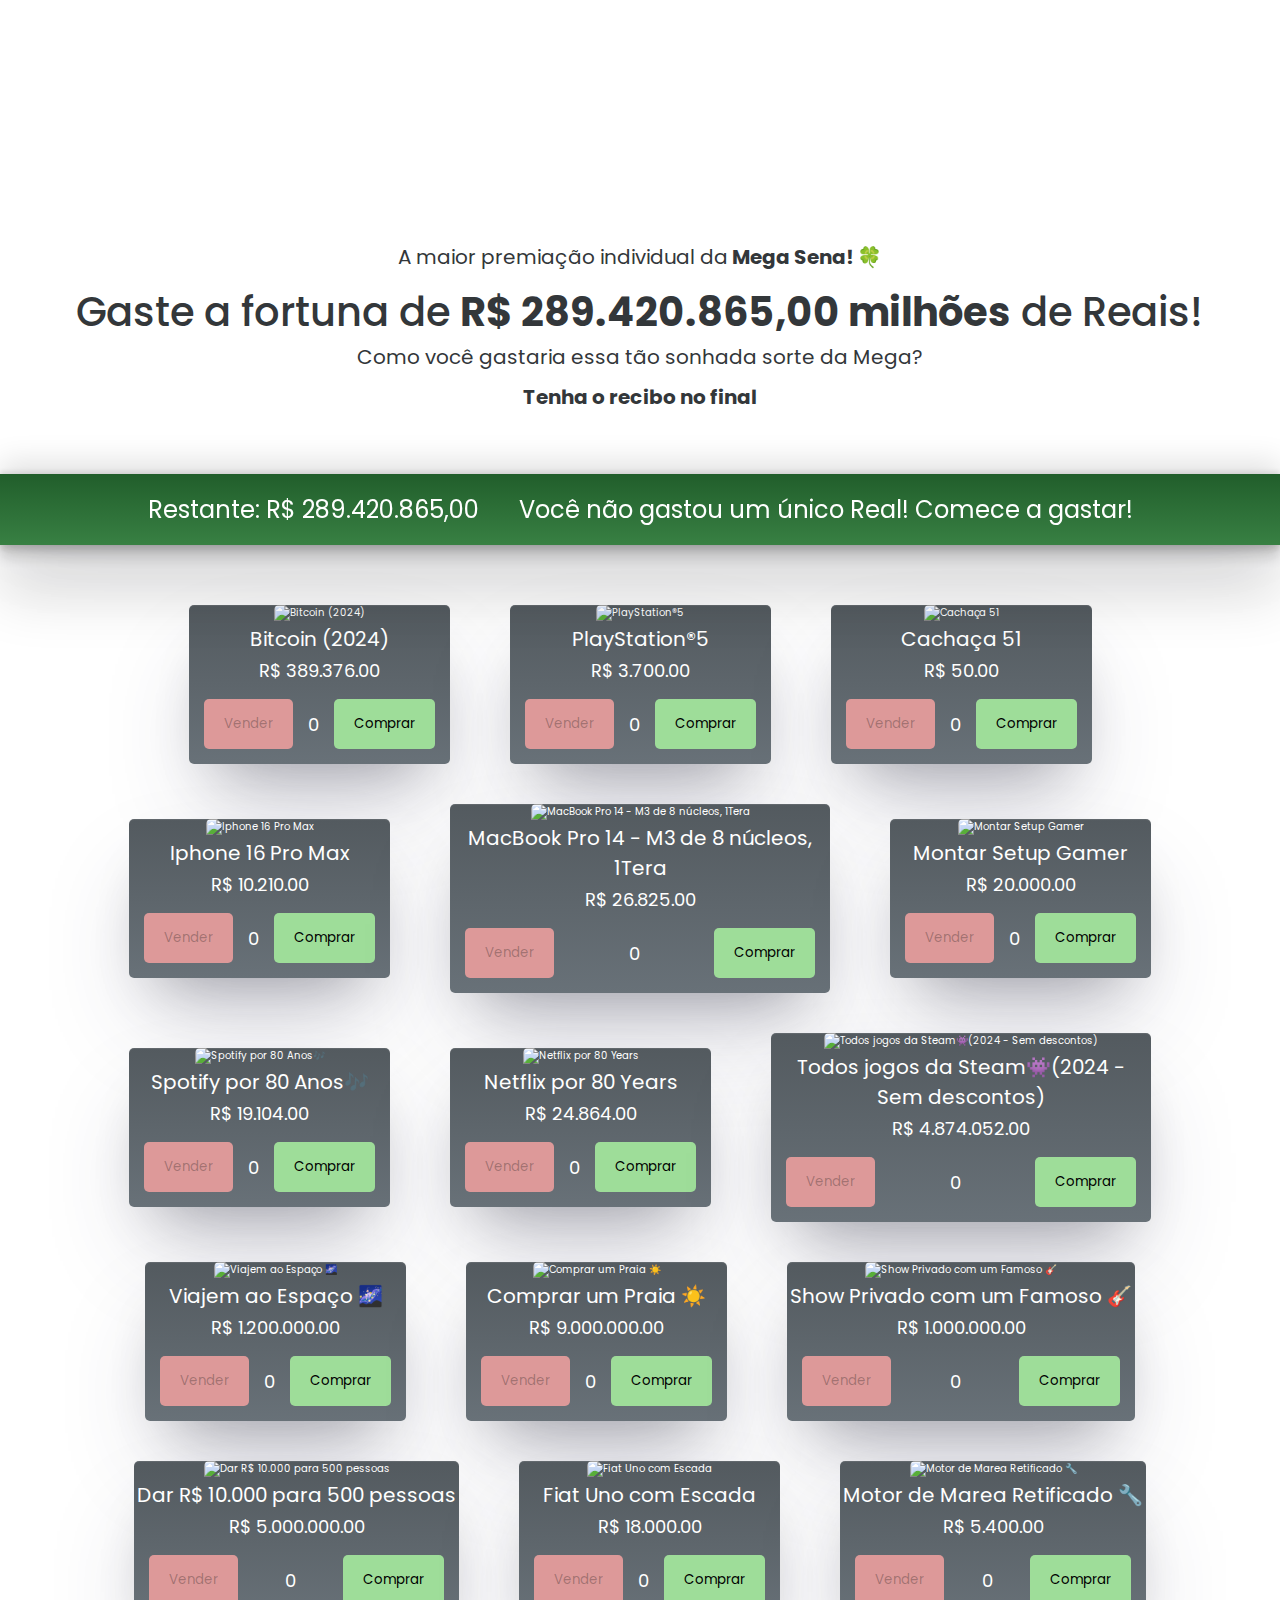
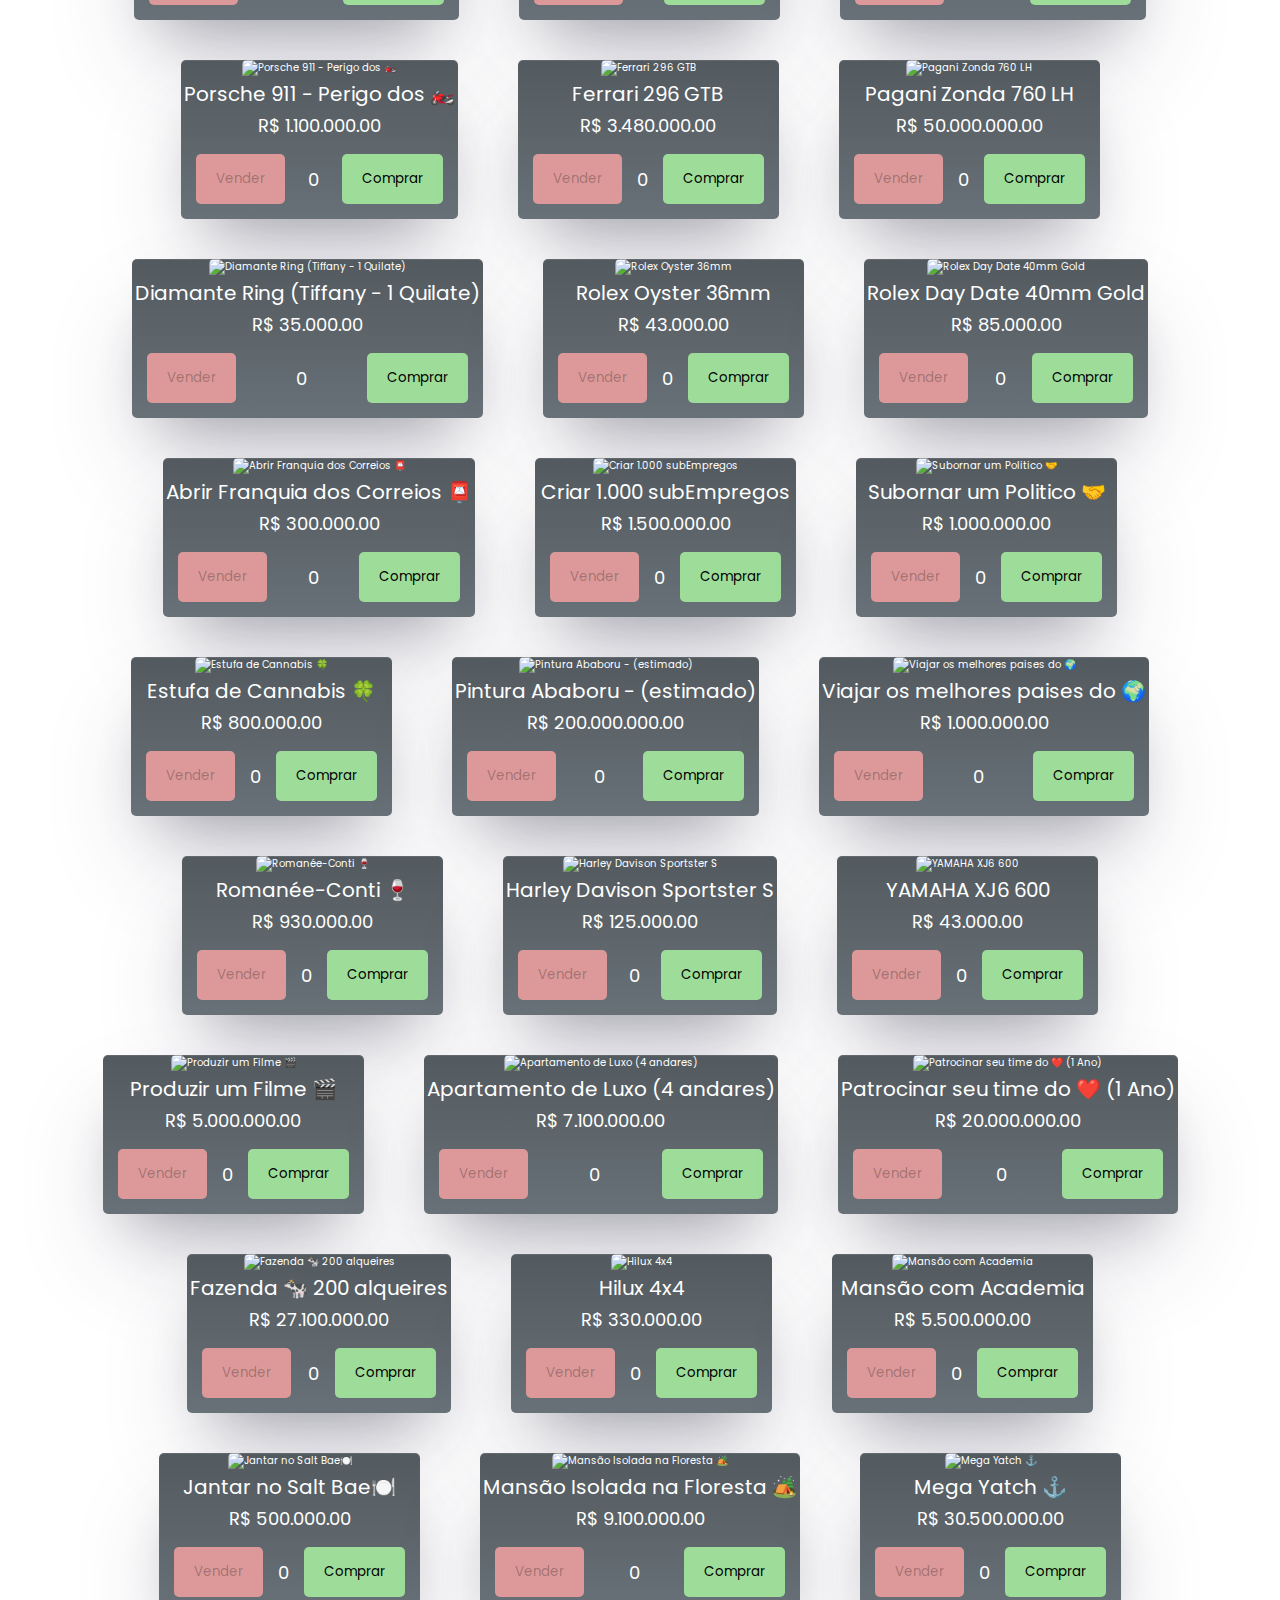
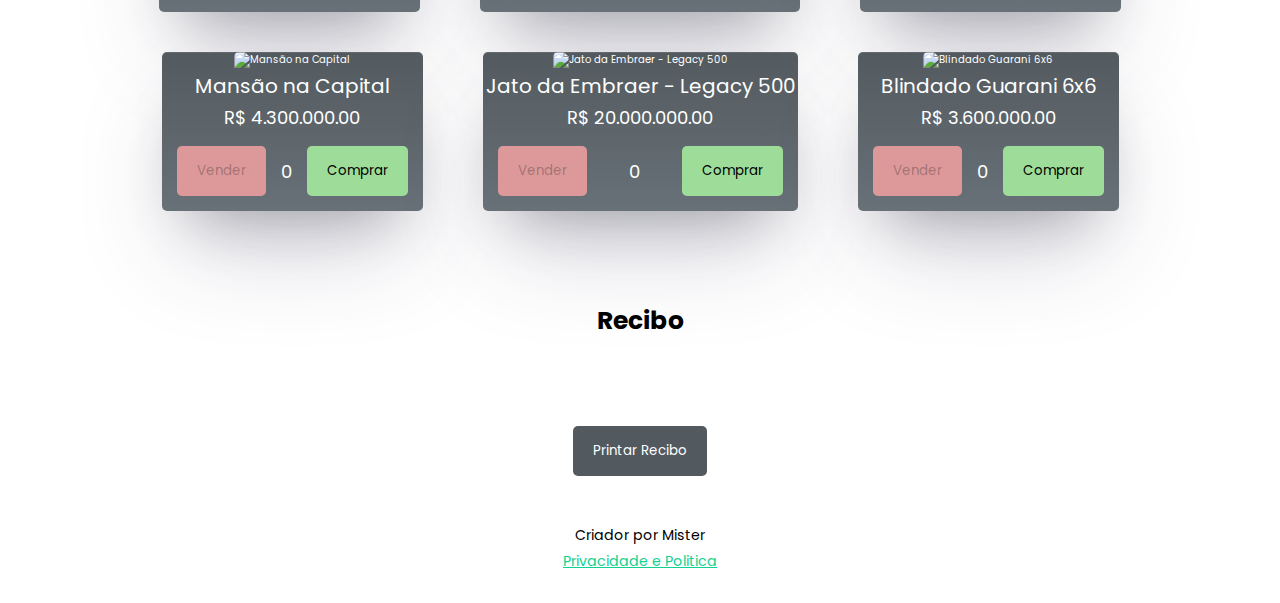
==== index.html @ 6a72b63c "Add files via upload" ====
<!DOCTYPE html>
<html lang="en">
  <head>
    <meta charset="UTF-8" />
    <meta http-equiv="X-UA-Compatible" content="IE=edge" />
    <link rel="icon" href="/img/icon.png" type="image/x-icon">
    <meta name="viewport" content="width=device-width, initial-scale=1.0, maximum-scale=1.0, user-scalable=no">
    <meta
     ame="description"
      content="O simulador mais popular sobre como gastar os milhões da Mega Sena você consegue gastar tudo?"
    />  
    <title>Gastar Fortuna Mega Sena</title>
    <link rel="stylesheet" href="style.css" />
  </head>
  <body>
    <header><br><br><br><br><br><br>
      <img src="https://scontent.fpgz1-1.fna.fbcdn.net/v/t39.30808-6/464094653_122118796334514252_7570217187768055456_n.jpg?_nc_cat=101&ccb=1-7&_nc_sid=f727a1&_nc_ohc=zh4Q9uUZHmUQ7kNvgGDk41m&_nc_zt=23&_nc_ht=scontent.fpgz1-1.fna&_nc_gid=Arihb-ei9ooy3uuEIXRAifo&oh=00_AYDh4A03Fh47YEKga-J2P_HfOzbePohEe2WCLa-XAbCXMw&oe=6719CAE2" style="width:500px" alt="" /><br><br><br><br><br><br>
      <div class="title-container">
          <p>A maior premiação individual da<strong> Mega Sena! 🍀</strong></p>  
          <h1>Gaste a fortuna de <strong>R$ 289.420.865,00 milhões</strong> de Reais!</h1>
          <p>Como você gastaria essa tão sonhada sorte da Mega?</p>
          <p><strong>Tenha o recibo no final</strong></p><br><br>
    </header>      
 
     <div class="total">
      <p class="totalMoney" id="totalMoney">Restante: R$ 289.420.865,00</p>
      <p class="percentageLeft" id="percentageLeft">
Você não gastou um único Real! Comece a gastar!
      </p>
    </div>

    <div class="app-container" id="allElements"></div>
    <div class="receipt" id="receipt-container">
      <h1>Recibo</h1>
    </div>

    <!-- <a class="btn-print" onclick="printSection('receipt-container')"
      ><button>Print Receipt</button></a
    > -->

    <a class="btn-print"><button>Printar Recibo</button></a>
    <!-- AD TEST -->
    <script
    ></script>
    <ins
    ></ins>
    <div class="coffe-link">
      <small>
        Criador por Mister
        <br />
        <a href='/privacy-policy.html'>Privacidade e Politica</a>
      </small>
    </div>
    <script src="script.js"></script>
  </body>
</html>
---- style.css ----
/* Global font */
@import url("https://fonts.googleapis.com/css2?family=Poppins:ital,wght@0,400;0,500;1,500&display=swap");
/* * { touch-action: none; pointer-events: none; } input, button, a { pointer-events: auto; } */
* {
  box-sizing: border-box;
  padding: 0;
  margin: 0;
}

html {
  font-size: 62.5%;
}

body {
  font-family: "Poppins", sans-serif;
}

header {
  display: flex;
  flex-direction: column;
  align-items: center;
  min-height: 40vh;
  color: #33373a;
  box-shadow: rgba(255, 255, 255, 0.1) 0px 1px 1px 0px inset,
    rgba(50, 50, 93, 0.25) 0px 50px 100px -20px,
    rgba(0, 0, 0, 0.3) 0px 30px 60px -30px;
}

header img {
  margin: 2.5rem 0rem;
  width: 250px;
}

.title-container {
  text-align: center;
  padding: 0rem 2rem 2rem 2rem;
  width: 100%;
}

.title-container h1 {
  font-size: 4rem;
  font-weight: 500;
}
.title-container p {
  font-size: 2rem;
  margin-bottom: 1rem;
}
.title-container small {
  font-size: 1.3rem;
}

.total {
  background: linear-gradient(
    0deg,
rgba(56, 128, 67, 1) 0%,  /* tom de verde escuro */
rgba(33, 94, 43, 1) 100%  /* tom de verde mais profundo */
  );
  color: white;
  display: flex;
  text-align: center;
  align-items: center;
  justify-content: center;
  padding: 1.8rem;
  position: sticky;
  top: 0;
  box-shadow: rgba(0, 0, 0, 0.12) 0px 54px 55px,
    rgba(0, 0, 0, 0.12) 0px -12px 30px, rgba(0, 0, 0, 0.12) 0px 4px 6px,
    rgba(0, 0, 0, 0.17) 0px 12px 13px, rgba(0, 0, 0, 0.09) 0px -3px 5px;
  margin-bottom: 4rem;
}

.totalMoney {
  font-size: 2.4rem;
  margin: 0 2rem;
}
.percentageLeft {
  font-size: 2.4rem;
  margin: 0 2rem;
}

.app-container {
  display: flex;
  flex-wrap: wrap;
  justify-content: center;
  align-items: center;
}

.text-center {
  text-align: center;
  margin-top: 10rem;
}

.element {
  max-width: 380px;
  margin: 2rem 3rem;
  object-fit: cover;
  text-align: center;
  background: linear-gradient(
    0deg,
    rgba(104, 113, 120, 1) 0%,
    rgba(83, 90, 95, 1) 100%
  );
  color: white;
  border-radius: 5px;
  box-shadow: rgba(255, 255, 255, 0.1) 0px 1px 1px 0px inset,
    rgba(50, 50, 93, 0.25) 0px 50px 100px -20px,
    rgba(0, 0, 0, 0.3) 0px 30px 60px -30px;
}

.element img {
  width: 380px;
  height: 380px;
  object-fit: cover;
  border-top-left-radius: 5px;
  border-top-right-radius: 5px;
}

.element p {
  font-size: 2rem;
  padding: 0.3rem;
}

.element span {
  font-size: 1.8rem;
}

.buyAndSellContainer {
  display: flex;
  justify-content: space-between;
  align-items: center;
}

button {
  cursor: pointer;
  padding: 1.5rem 2rem;
  font-family: "Poppins", sans-serif;
  border: none;
  border-radius: 5px;
  margin: 1.5rem;
  background-color: white;
}

button {
  touch-action: manipulation;
  -webkit-user-select: none;
  user-select: none;
  -webkit-tap-highlight-color: transparent;
}

.btn-buy {
  background-color: rgb(158, 221, 153);
}

.btn-sell {
  background-color: rgb(221, 153, 153);
}

.btn-sell:hover {
  background-color: rgb(253, 201, 192);
}

.btn-buy:hover {
  background-color: rgb(204, 252, 200);
}

.receipt {
  display: flex;
  flex-direction: column;
  min-height: 20vh;
  align-items: center;
  justify-content: center;
  padding: 1rem;
}

.receipt h1 {
  padding: 1rem;
  font-size: 2.5rem;
}

.receipt p {
  font-size: 2rem;
  padding: 0.5rem;
}

.totalRecipt {
  font-size: 2.5rem;
  text-decoration: underline;
  padding: 1rem;
}

.btn-print {
  display: block;

  text-align: center;
}

.btn-print button {
  background-color: rgba(83, 90, 95, 1);
  color: white;
}

.btn-print button:hover {
  background-color: rgb(125, 135, 143);
  color: white;
}

.coffe-link {
  text-align: center;
  display: block;
  font-size: 1.7rem;
  margin: 3rem;
}

.coffe-link a {
  text-decoration: none;
  color: rgb(16, 209, 145);
  text-decoration: underline;
}

/* Media query */

@media screen and (max-width: 560px) {
  .total {
    display: flex;
    flex-direction: column;
    padding: 1rem;
    padding-top: 3rem;
  }

  .percentageLeft {
    margin-top: 1rem;
  }

  .percentageLeft,
  .totalMoney {
    font-size: 1.9rem;
    margin: 0;
  }

  .receipt {
    padding: 1px;
  }
  .receipt p {
    font-size: 1.1rem;
    padding: 0.4rem;
  }
}

* {/*scrollbarCor*/
        max-width: 100%;
        scrollbar-color: #22a10f #ffffff;
      }
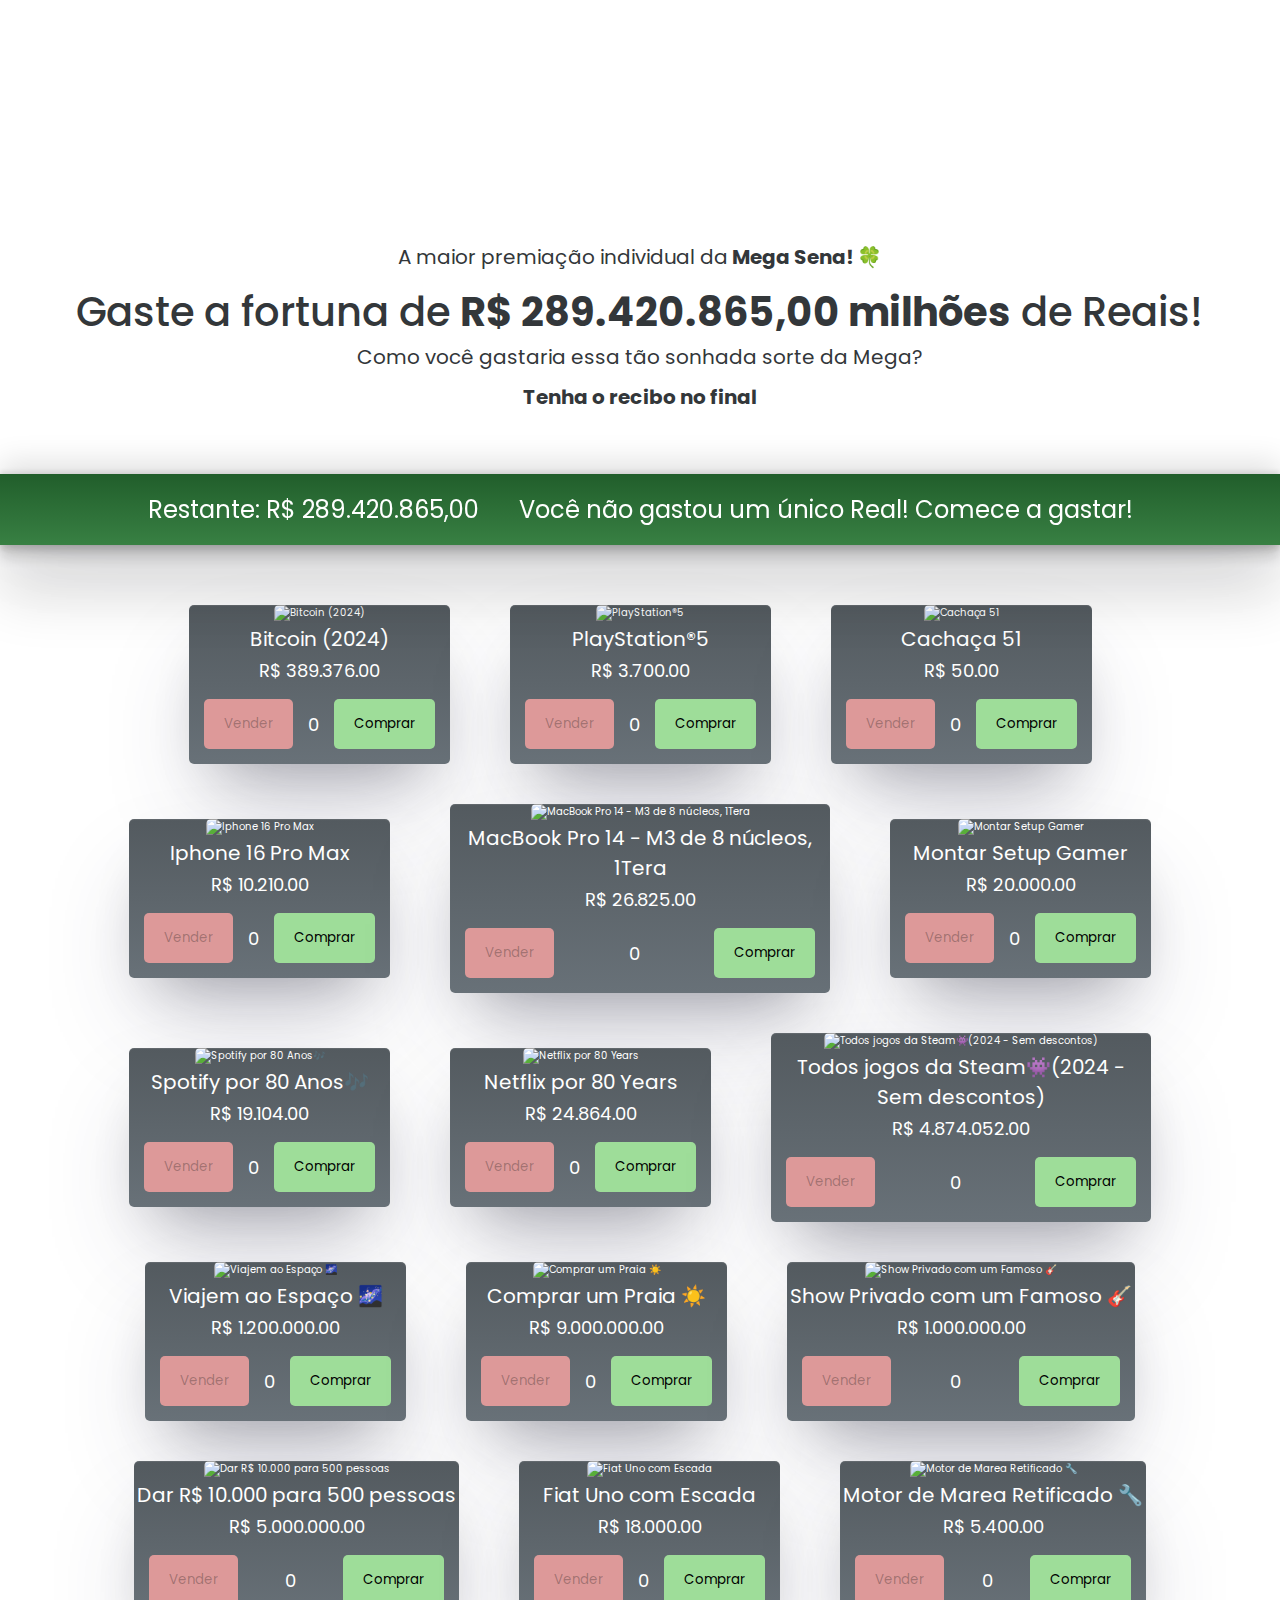
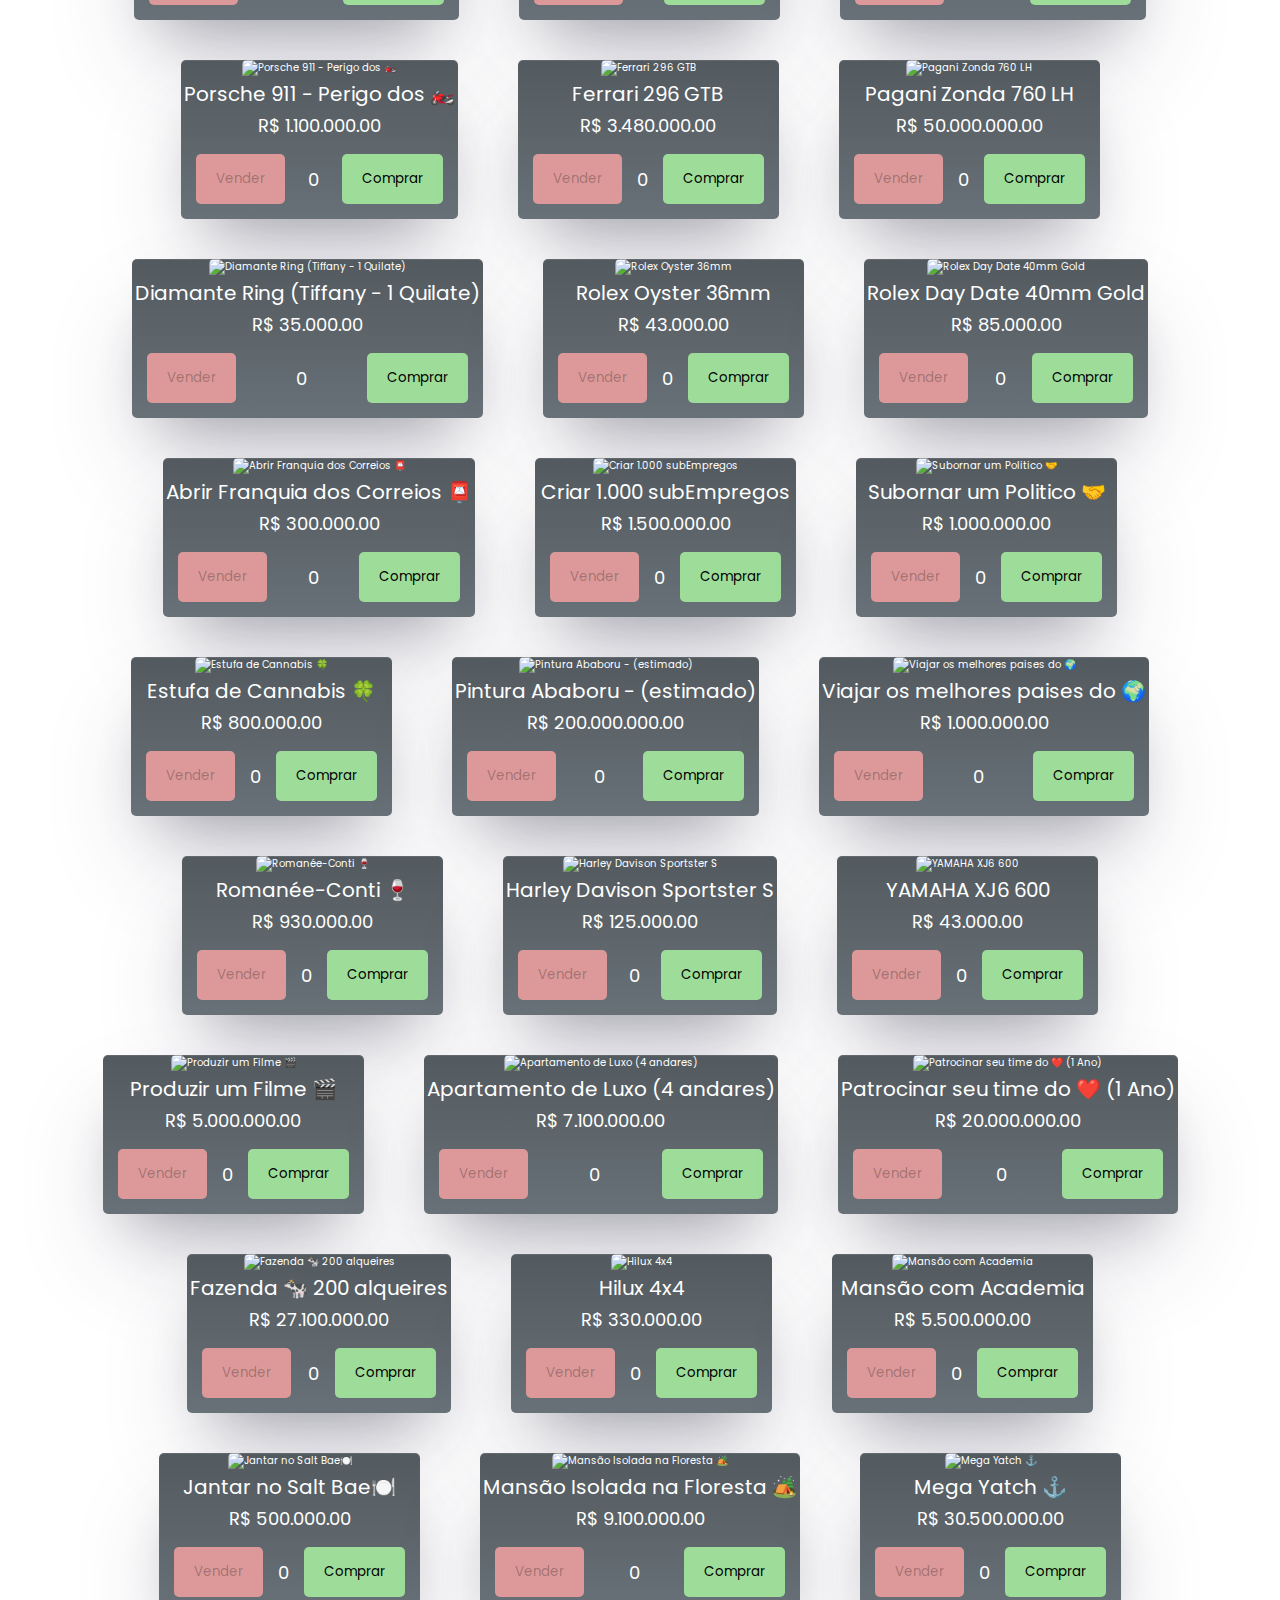
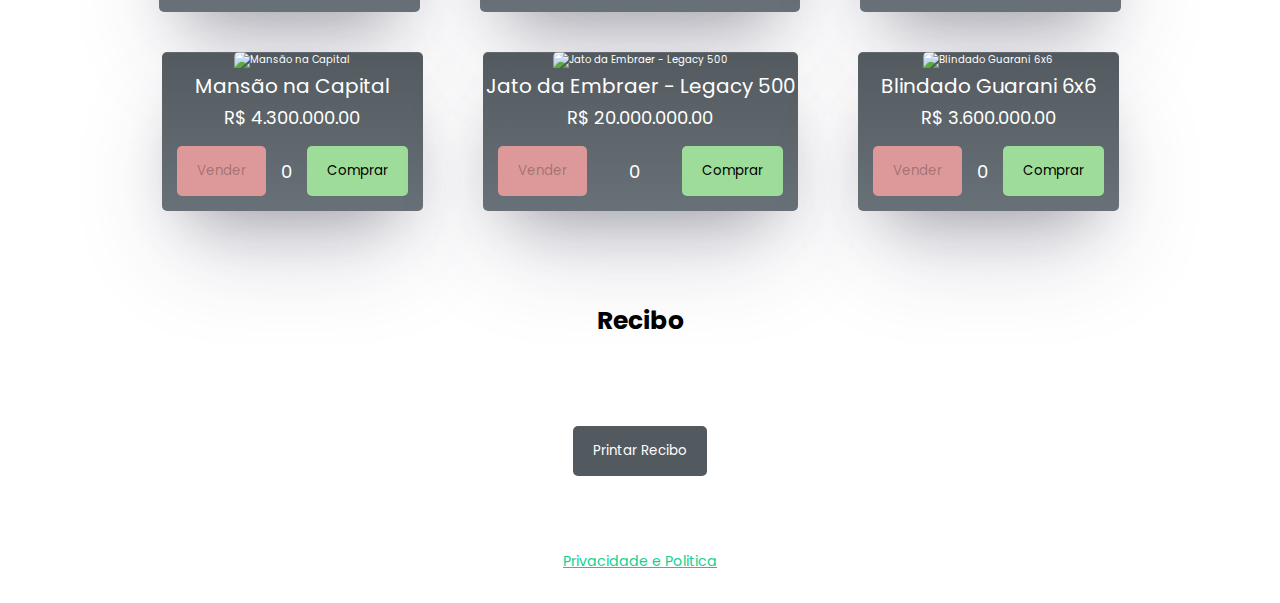
==== commit c7ef90ce: "Update index.html" ====
--- a/index.html
+++ b/index.html
@@ -4,7 +4,7 @@
   <head>
     <meta charset="UTF-8" />
     <meta http-equiv="X-UA-Compatible" content="IE=edge" />
-    <link rel="icon" href="/img/icon.png" type="image/x-icon">
+    <link rel="icon" href="img/icon.png" type="image/x-icon">
     <meta name="viewport" content="width=device-width, initial-scale=1.0, maximum-scale=1.0, user-scalable=no">
     <meta
      ame="description"
@@ -47,7 +47,6 @@
     ></ins>
     <div class="coffe-link">
       <small>
-        Criador por Mister
         <br />
         <a href='/privacy-policy.html'>Privacidade e Politica</a>
       </small>
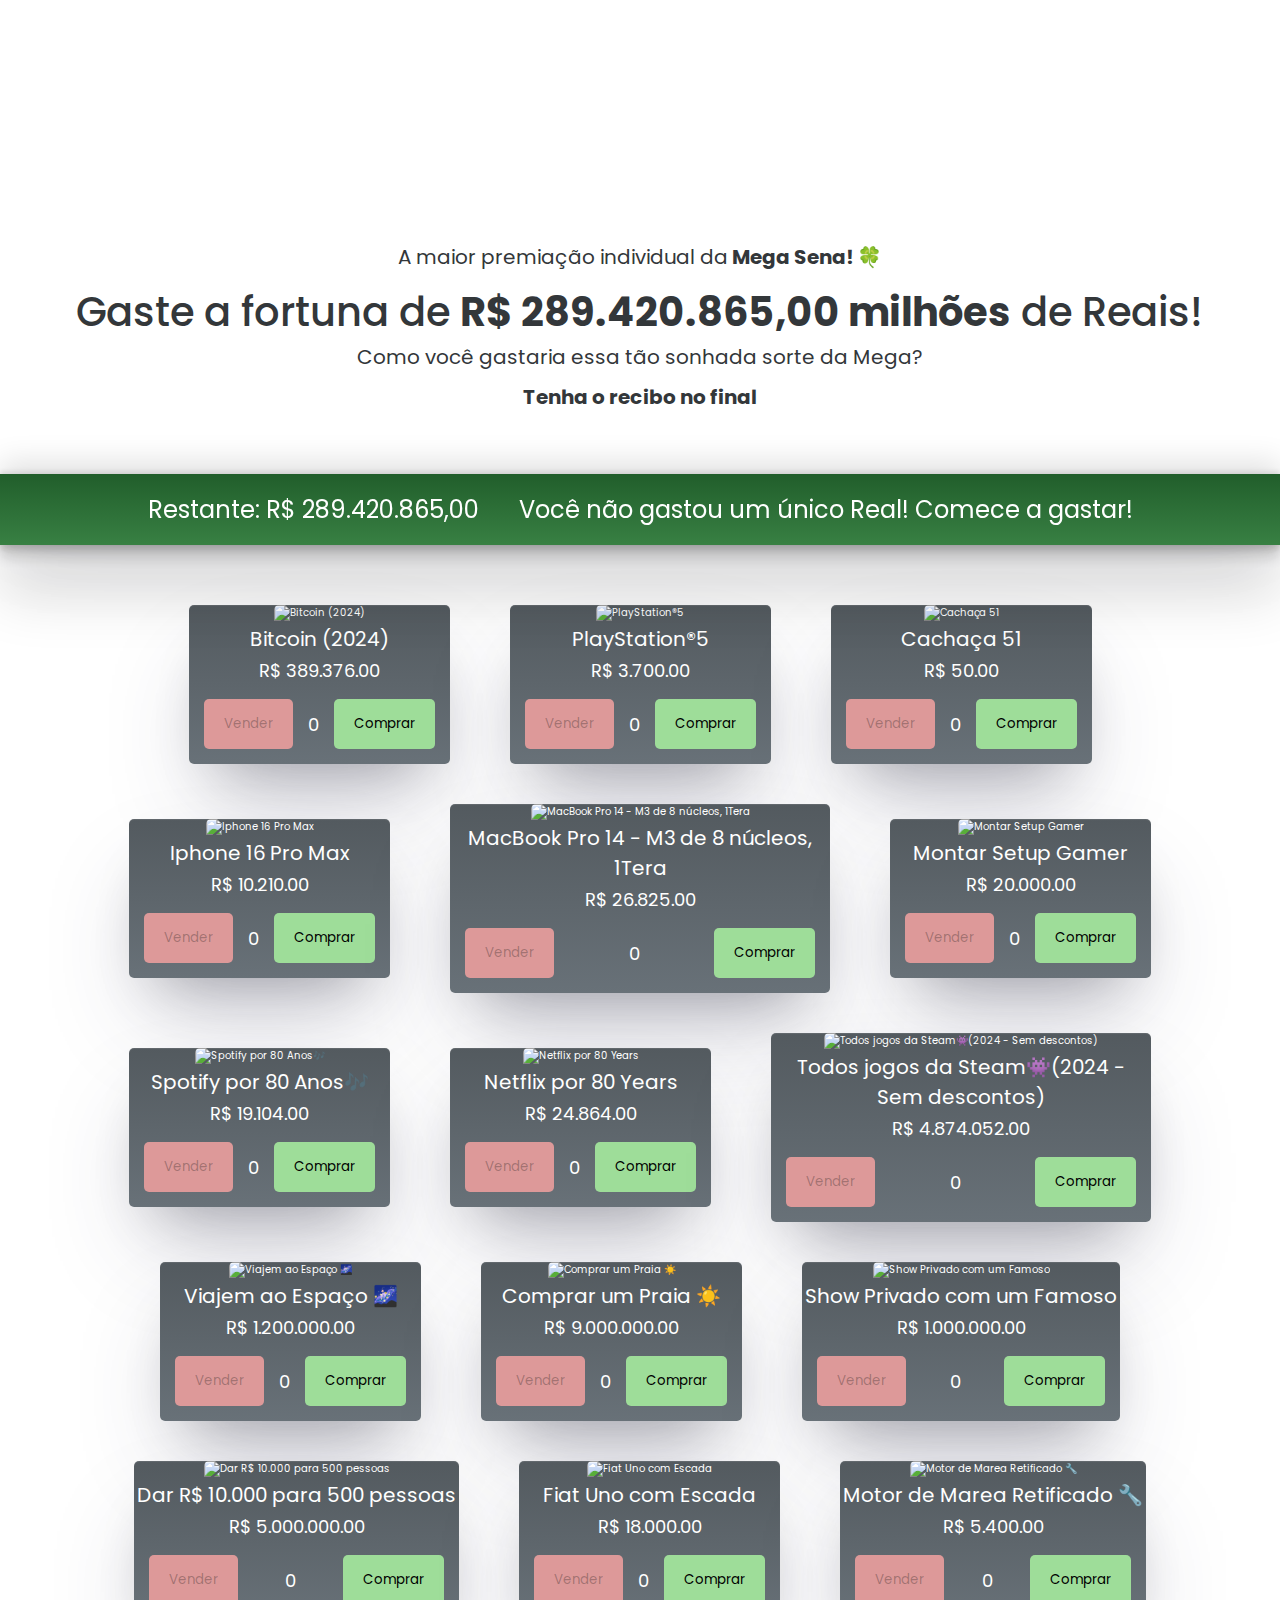
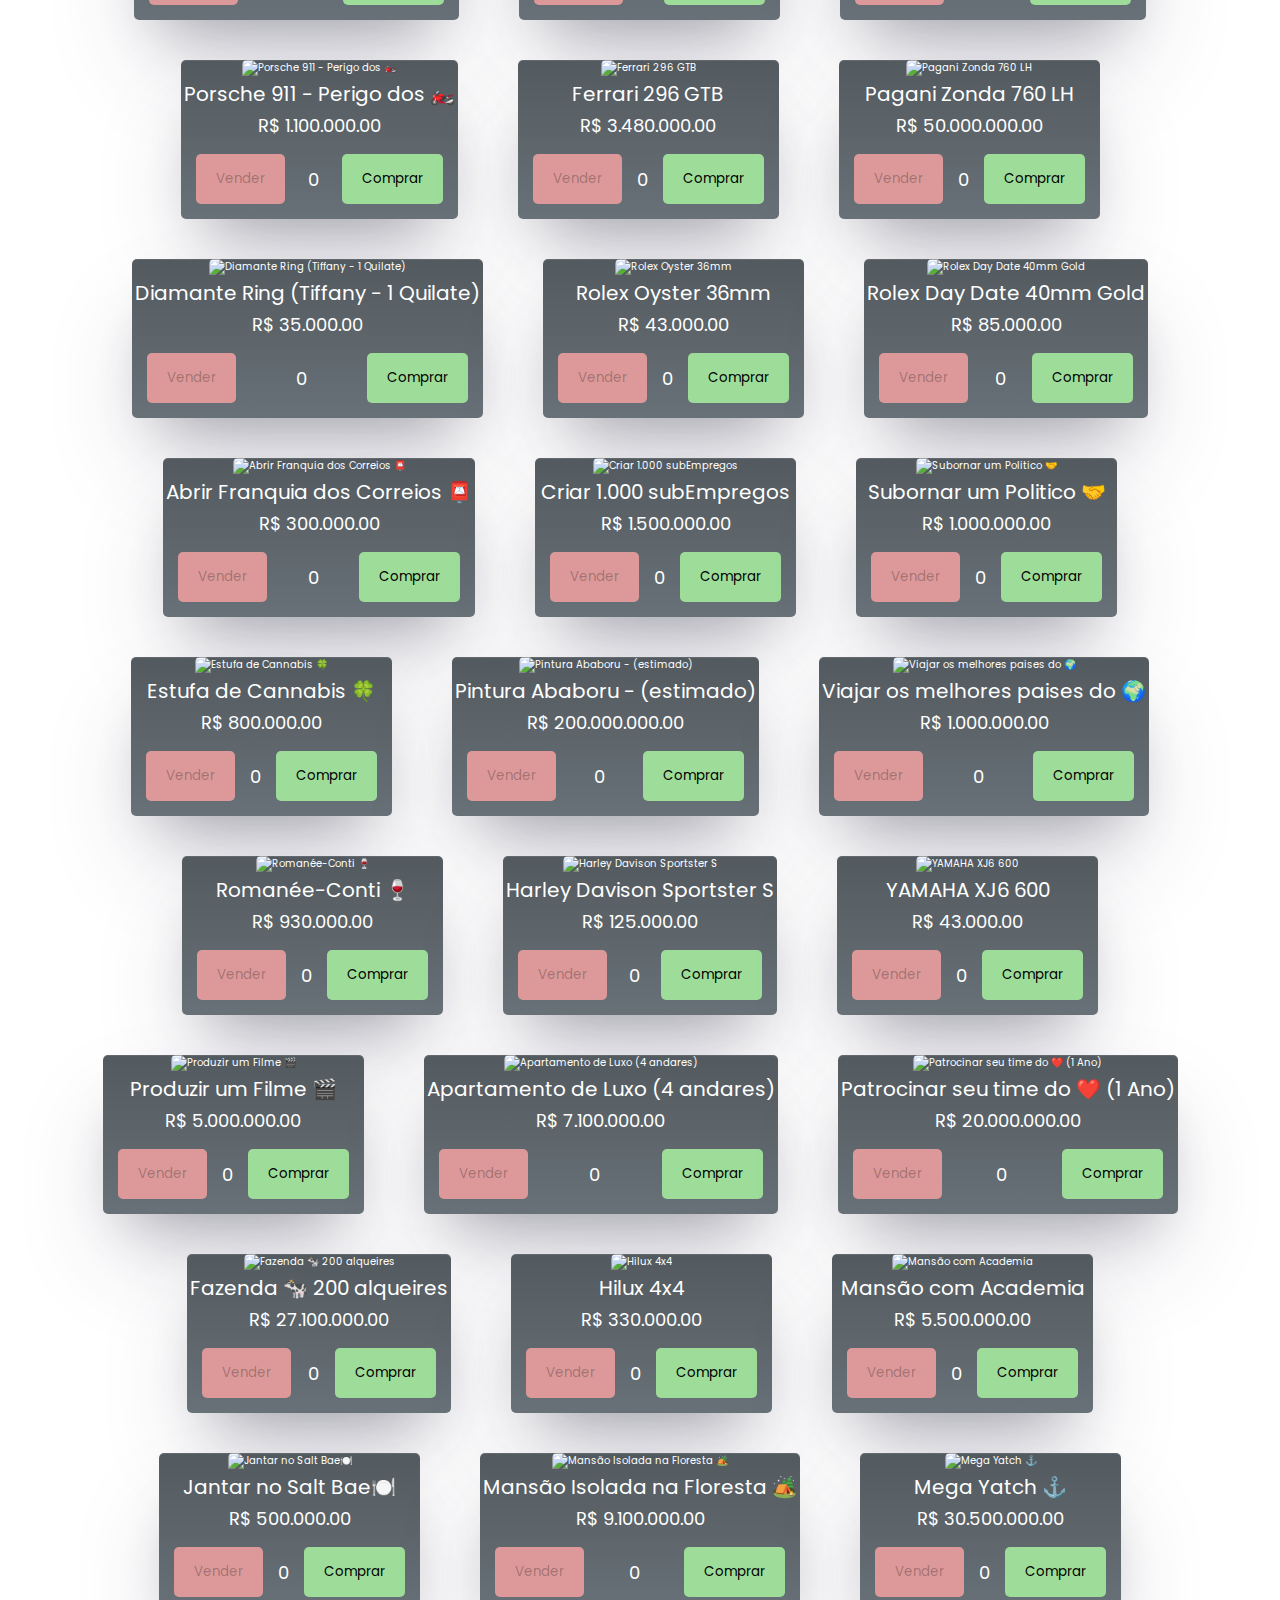
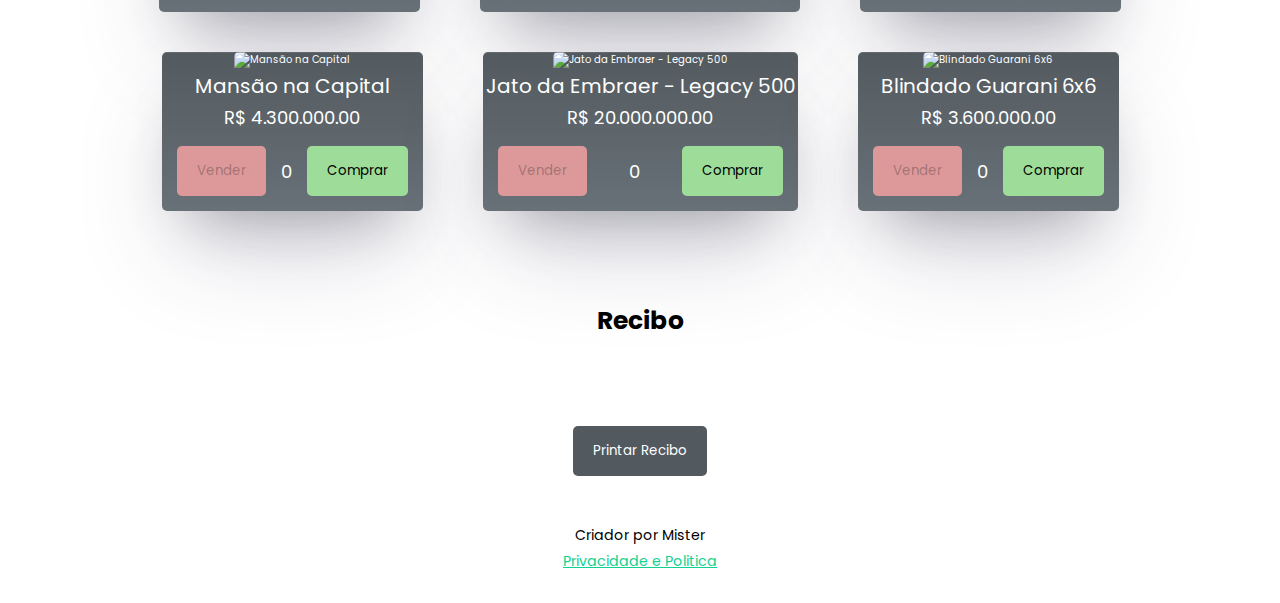
==== commit 67d865b0: "Add files via upload" ====
--- a/index.html
+++ b/index.html
@@ -15,7 +15,7 @@
   </head>
   <body>
     <header><br><br><br><br><br><br>
-      <img src="https://scontent.fpgz1-1.fna.fbcdn.net/v/t39.30808-6/464094653_122118796334514252_7570217187768055456_n.jpg?_nc_cat=101&ccb=1-7&_nc_sid=f727a1&_nc_ohc=zh4Q9uUZHmUQ7kNvgGDk41m&_nc_zt=23&_nc_ht=scontent.fpgz1-1.fna&_nc_gid=Arihb-ei9ooy3uuEIXRAifo&oh=00_AYDh4A03Fh47YEKga-J2P_HfOzbePohEe2WCLa-XAbCXMw&oe=6719CAE2" style="width:500px" alt="" /><br><br><br><br><br><br>
+      <img src="https://i.imgur.com/q5C7t4m.jpeg" style="width:500px" alt="" /><br><br><br><br><br><br>
       <div class="title-container">
           <p>A maior premiação individual da<strong> Mega Sena! 🍀</strong></p>  
           <h1>Gaste a fortuna de <strong>R$ 289.420.865,00 milhões</strong> de Reais!</h1>
@@ -47,6 +47,7 @@
     ></ins>
     <div class="coffe-link">
       <small>
+        Criador por Mister
         <br />
         <a href='/privacy-policy.html'>Privacidade e Politica</a>
       </small>
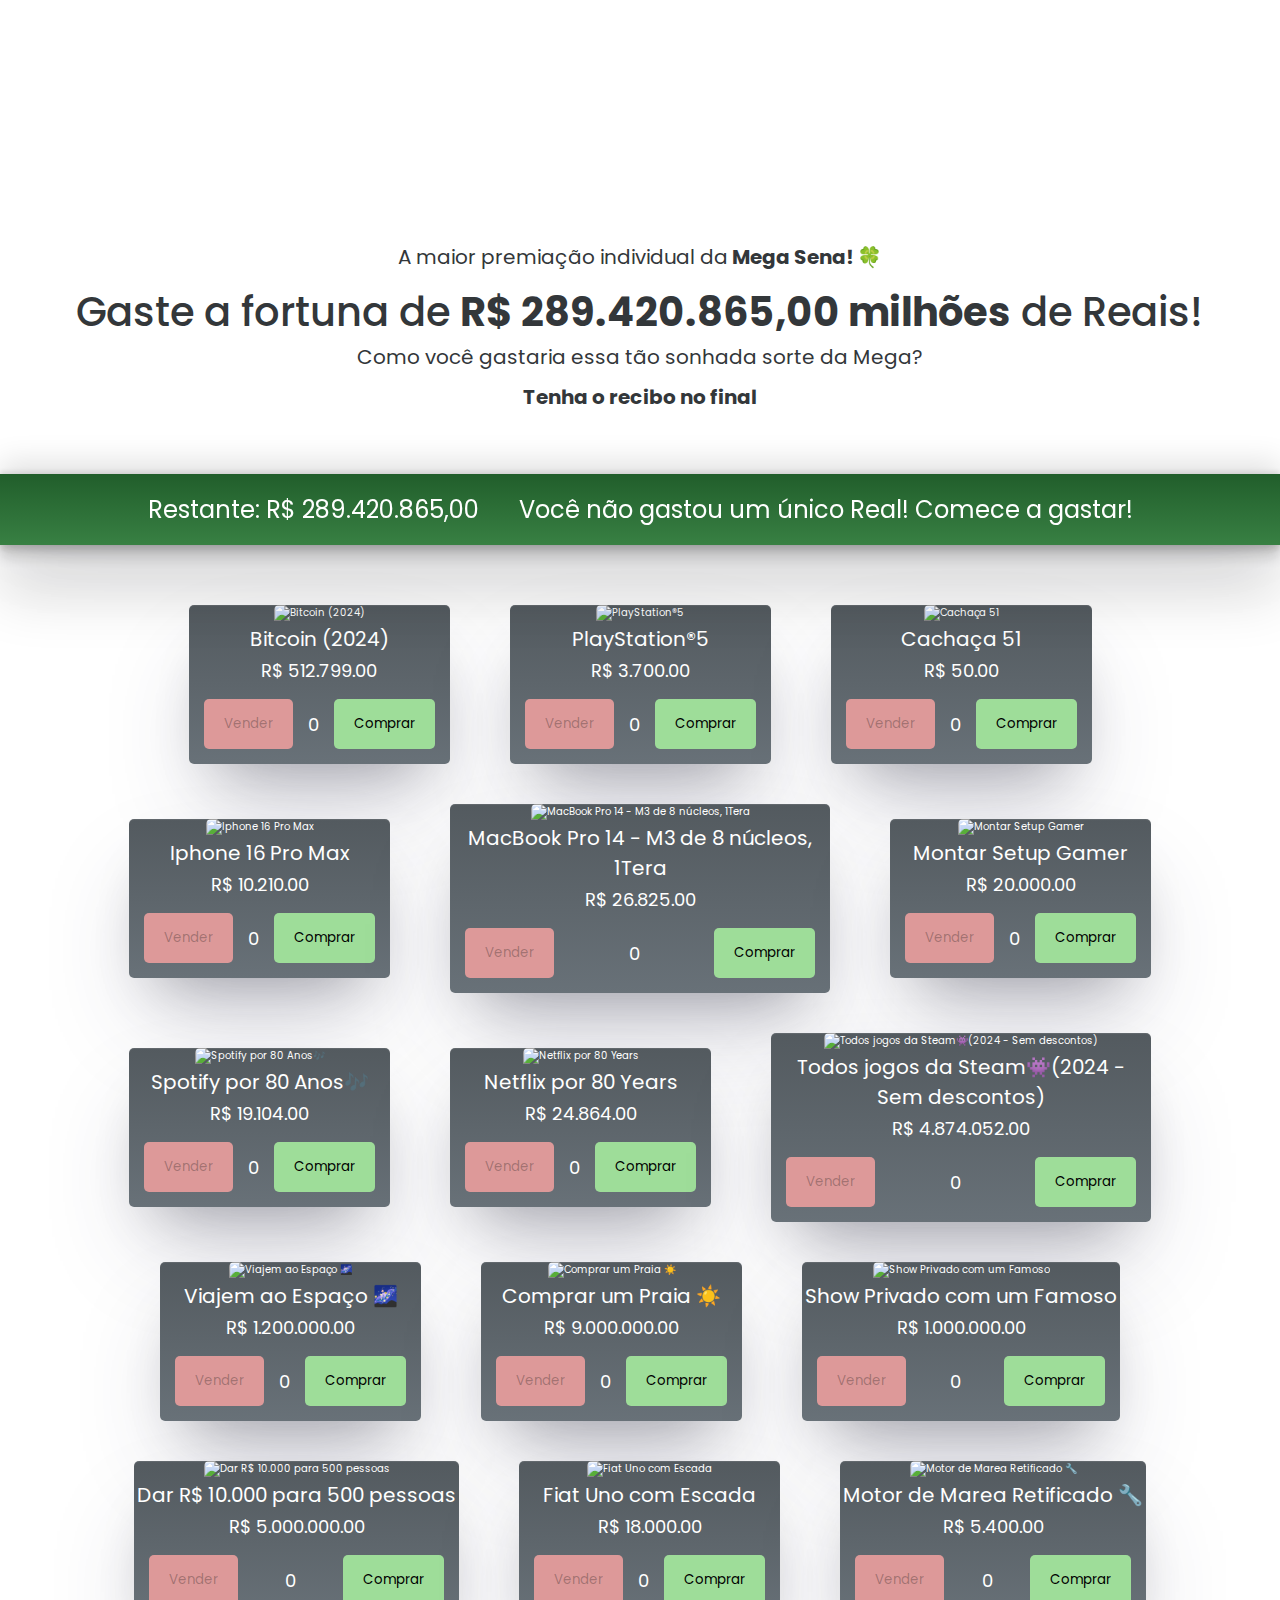
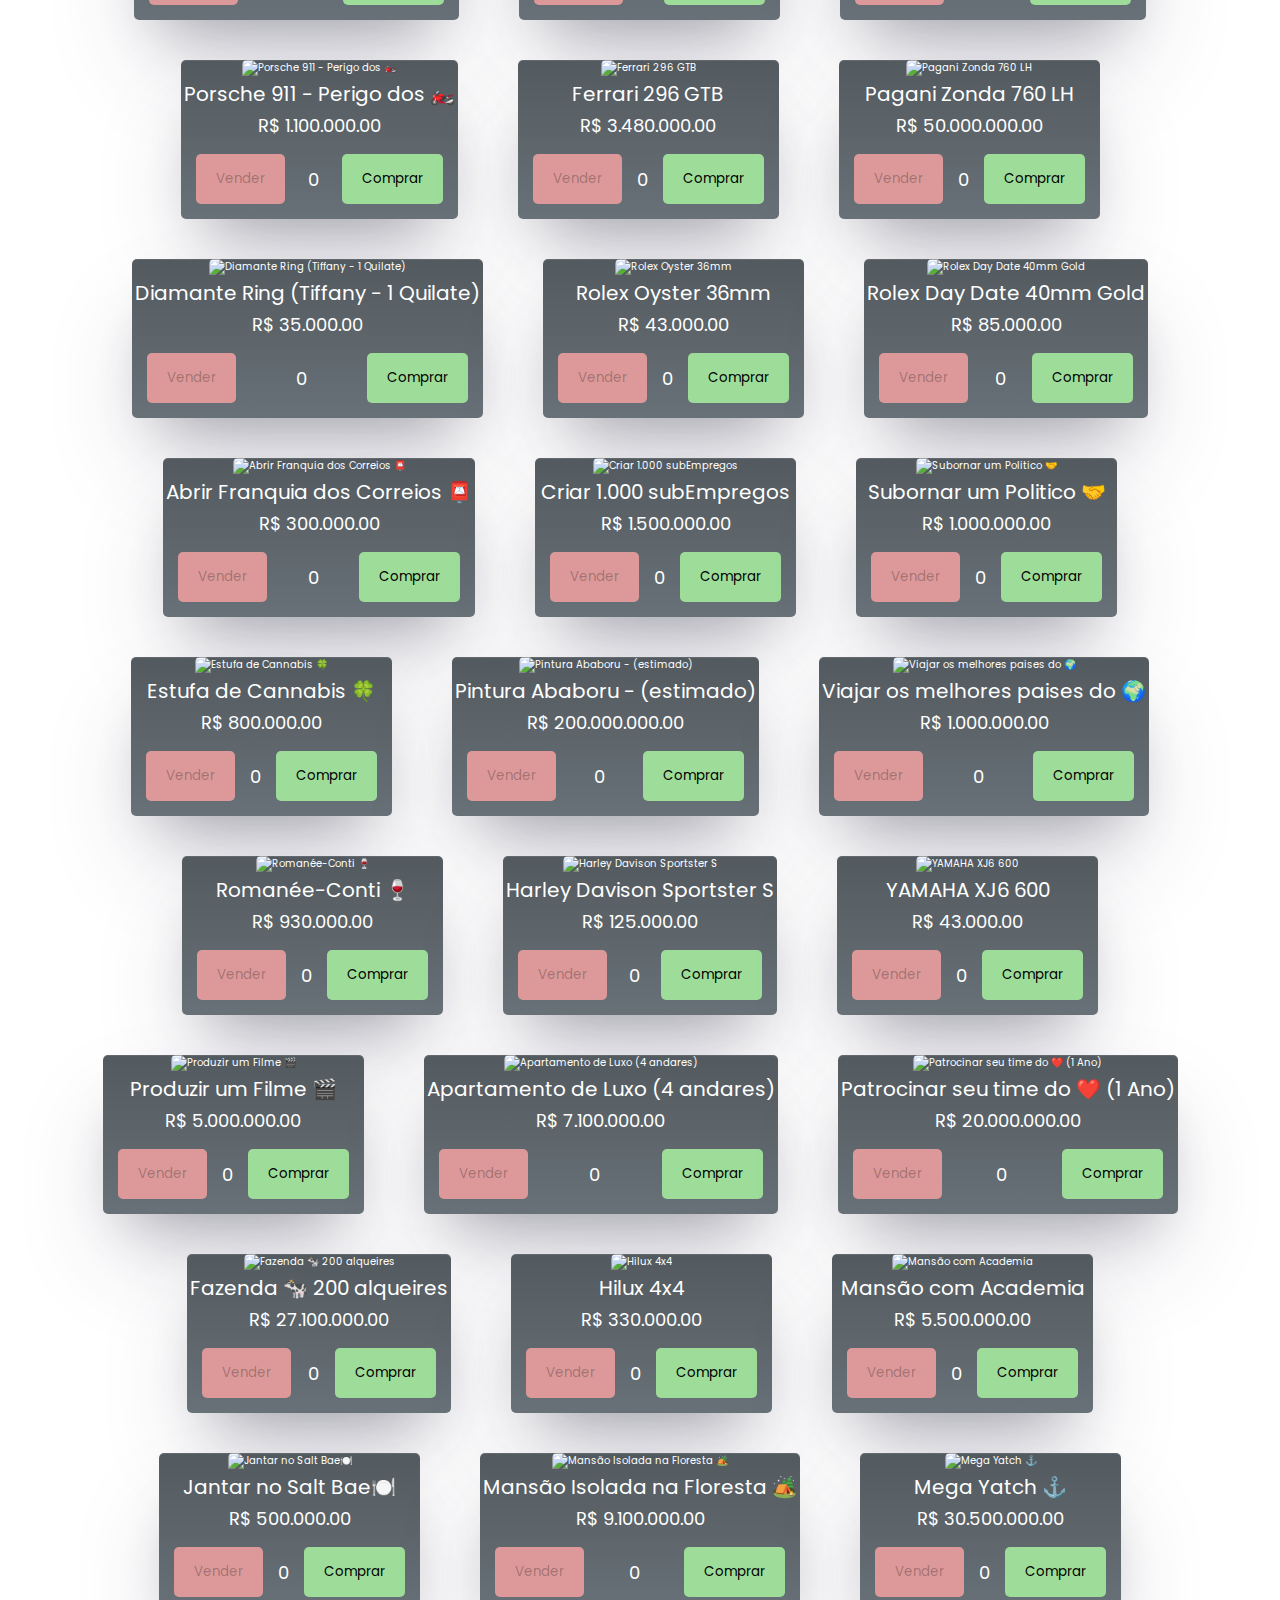
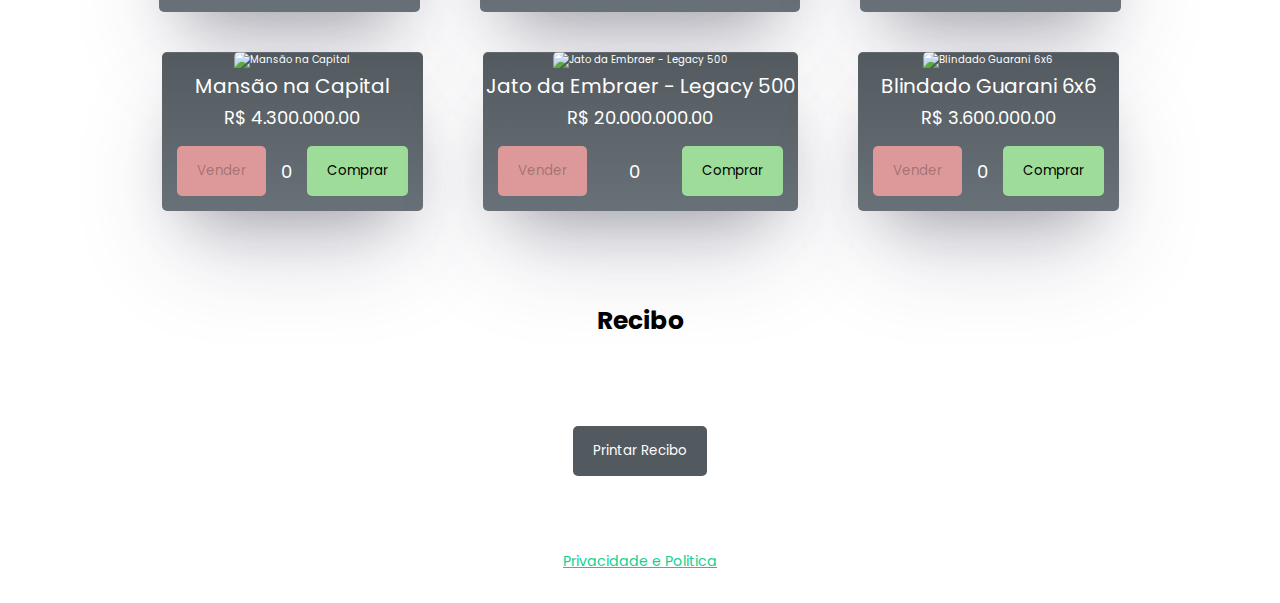
==== commit a677d29e: "Update index.html" ====
--- a/index.html
+++ b/index.html
@@ -2,6 +2,8 @@
 <!DOCTYPE html>
 <html lang="en">
   <head>
+    <script async src="https://pagead2.googlesyndication.com/pagead/js/adsbygoogle.js?client=ca-pub-6162604389878539"
+     crossorigin="anonymous"></script>
     <meta charset="UTF-8" />
     <meta http-equiv="X-UA-Compatible" content="IE=edge" />
     <link rel="icon" href="img/icon.png" type="image/x-icon">
@@ -12,6 +14,7 @@
     />  
     <title>Gastar Fortuna Mega Sena</title>
     <link rel="stylesheet" href="style.css" />
+    <meta name="p:domain_verify" content="0c0cbbb50a9b451bfaf816e21f60ee98"/>
   </head>
   <body>
     <header><br><br><br><br><br><br>
@@ -47,7 +50,6 @@
     ></ins>
     <div class="coffe-link">
       <small>
-        Criador por Mister
         <br />
         <a href='/privacy-policy.html'>Privacidade e Politica</a>
       </small>
